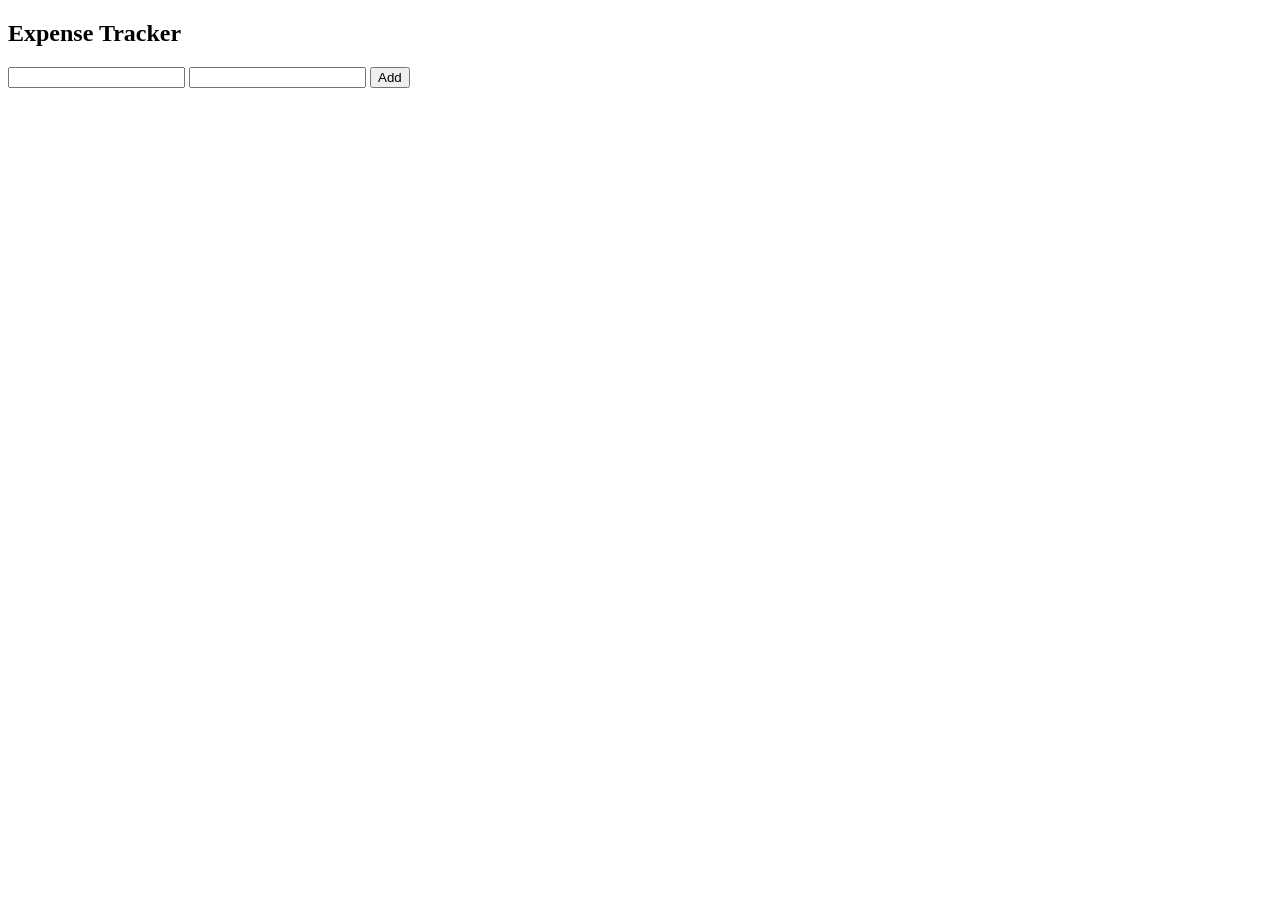
==== Expense-Tracker/index.html @ 12b80612 "Initialize the expense tracker structure" ====
<!DOCTYPE html>
<html lang="en">
<head>
    <meta charset="UTF-8">
    <meta name="viewport" content="width=device-width, initial-scale=1.0">
    <title>Expense Tracker</title>
</head>
<body>
    
    <h2>Expense Tracker</h2>

    <div id="balance"></div>
    
    <div>
      <span id="income"></span>
      <span id="expense"></span>
    </div>
    
    <ul id="transaction-list"></ul>
    
    <form id="transaction-form">
      <input type="text" id="title" />
      <input type="number" id="amount" />
      <button type="submit">Add</button>
    </form>

</body>
</html>
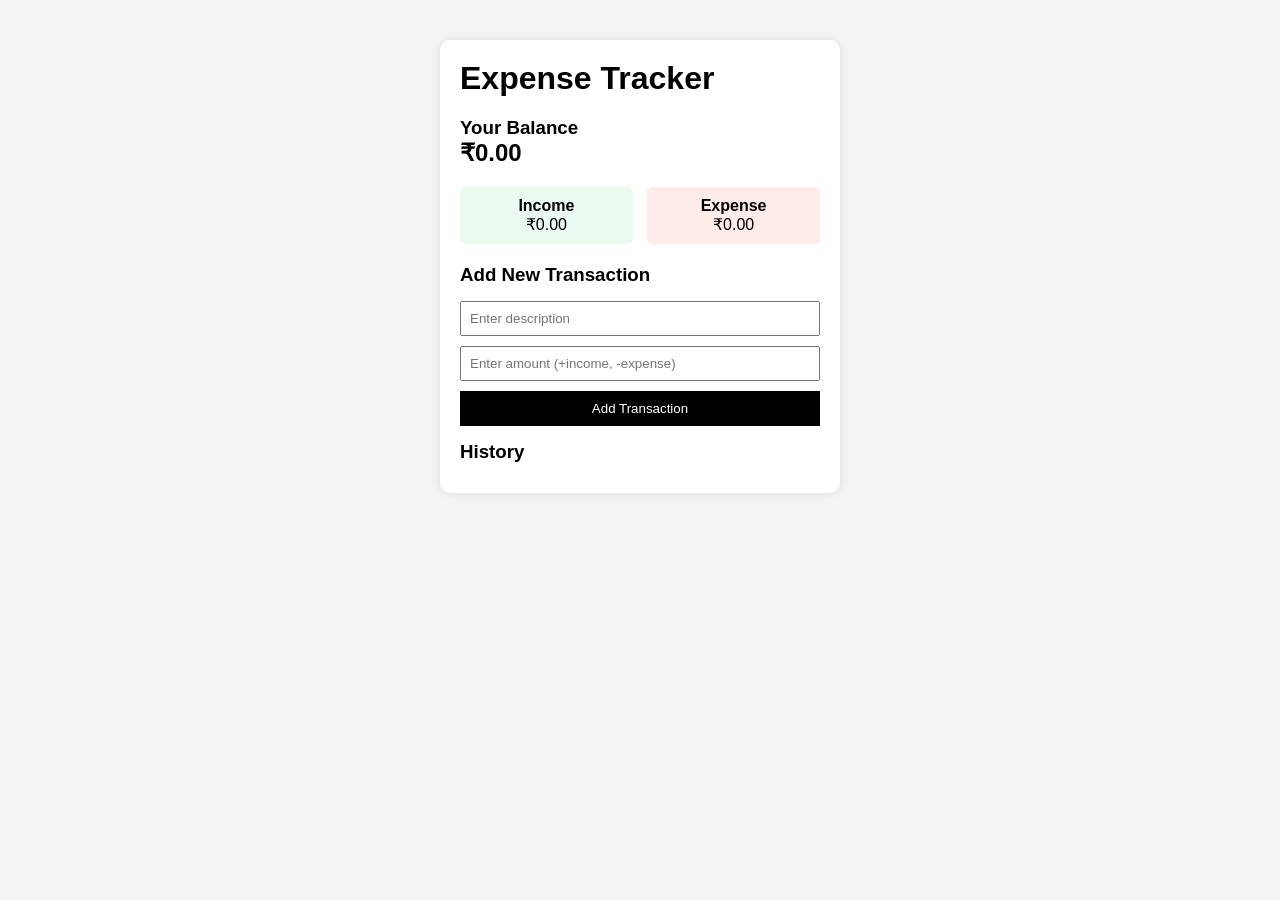
==== commit 9cf0b22f: "changes in expense tracker" ====
--- a/Expense-Tracker/index.html
+++ b/Expense-Tracker/index.html
@@ -1,28 +1,44 @@
 <!DOCTYPE html>
-<html lang="en">
+<html>
 <head>
-    <meta charset="UTF-8">
-    <meta name="viewport" content="width=device-width, initial-scale=1.0">
-    <title>Expense Tracker</title>
+  <title>Expense Tracker</title>
+  <link rel="stylesheet" href="style.css">
 </head>
 <body>
-    
-    <h2>Expense Tracker</h2>
 
-    <div id="balance"></div>
-    
-    <div>
-      <span id="income"></span>
-      <span id="expense"></span>
+  <div class="container">
+    <h1>Expense Tracker</h1>
+
+    <div class="balance-box">
+      <h3>Your Balance</h3>
+      <h2 id="balance">₹0.00</h2>
     </div>
-    
-    <ul id="transaction-list"></ul>
-    
+
+    <div class="summary">
+      <div class="income-box">
+        <h4>Income</h4>
+        <p id="income">₹0.00</p>
+      </div>
+
+      <div class="expense-box">
+        <h4>Expense</h4>
+        <p id="expense">₹0.00</p>
+      </div>
+    </div>
+
+    <h3>Add New Transaction</h3>
     <form id="transaction-form">
-      <input type="text" id="title" />
-      <input type="number" id="amount" />
-      <button type="submit">Add</button>
+      <input type="text" id="text" placeholder="Enter description">
+      <input type="number" id="amount" placeholder="Enter amount (+income, -expense)">
+      <button type="submit">Add Transaction</button>
     </form>
+
+    <h3>History</h3>
+    <ul id="transaction-list">
+      <!-- Transactions will appear here -->
+    </ul>
+
+  </div>
 
 </body>
 </html>
--- a/Expense-Tracker/style.css
+++ b/Expense-Tracker/style.css
@@ -0,0 +1,80 @@
+* {
+    margin: 0;
+    padding: 0;
+    box-sizing: border-box;
+    font-family: Arial, sans-serif;
+  }
+  
+  body {
+    background: #f4f4f4;
+    display: flex;
+    justify-content: center;
+    padding: 40px;
+  }
+  
+  .container {
+    background: white;
+    width: 400px;
+    padding: 20px;
+    border-radius: 10px;
+    box-shadow: 0 0 10px rgba(0,0,0,0.1);
+  }
+  
+  .balance-box {
+    margin: 20px 0;
+  }
+  
+  .summary {
+    display: flex;
+    justify-content: space-between;
+    margin: 20px 0;
+  }
+  
+  .income-box {
+    background: #eafaf1;
+    padding: 10px;
+    border-radius: 5px;
+    width: 48%;
+    text-align: center;
+  }
+  
+  .expense-box {
+    background: #fdecea;
+    padding: 10px;
+    border-radius: 5px;
+    width: 48%;
+    text-align: center;
+  }
+  
+  form {
+    display: flex;
+    flex-direction: column;
+    gap: 10px;
+    margin: 15px 0;
+  }
+  
+  input {
+    padding: 8px;
+  }
+  
+  button {
+    padding: 10px;
+    background: black;
+    color: white;
+    border: none;
+    cursor: pointer;
+  }
+  
+  ul {
+    list-style: none;
+    margin-top: 10px;
+  }
+  
+  li {
+    display: flex;
+    justify-content: space-between;
+    padding: 8px;
+    background: #f9f9f9;
+    margin-bottom: 5px;
+    border-left: 5px solid green;
+  }
